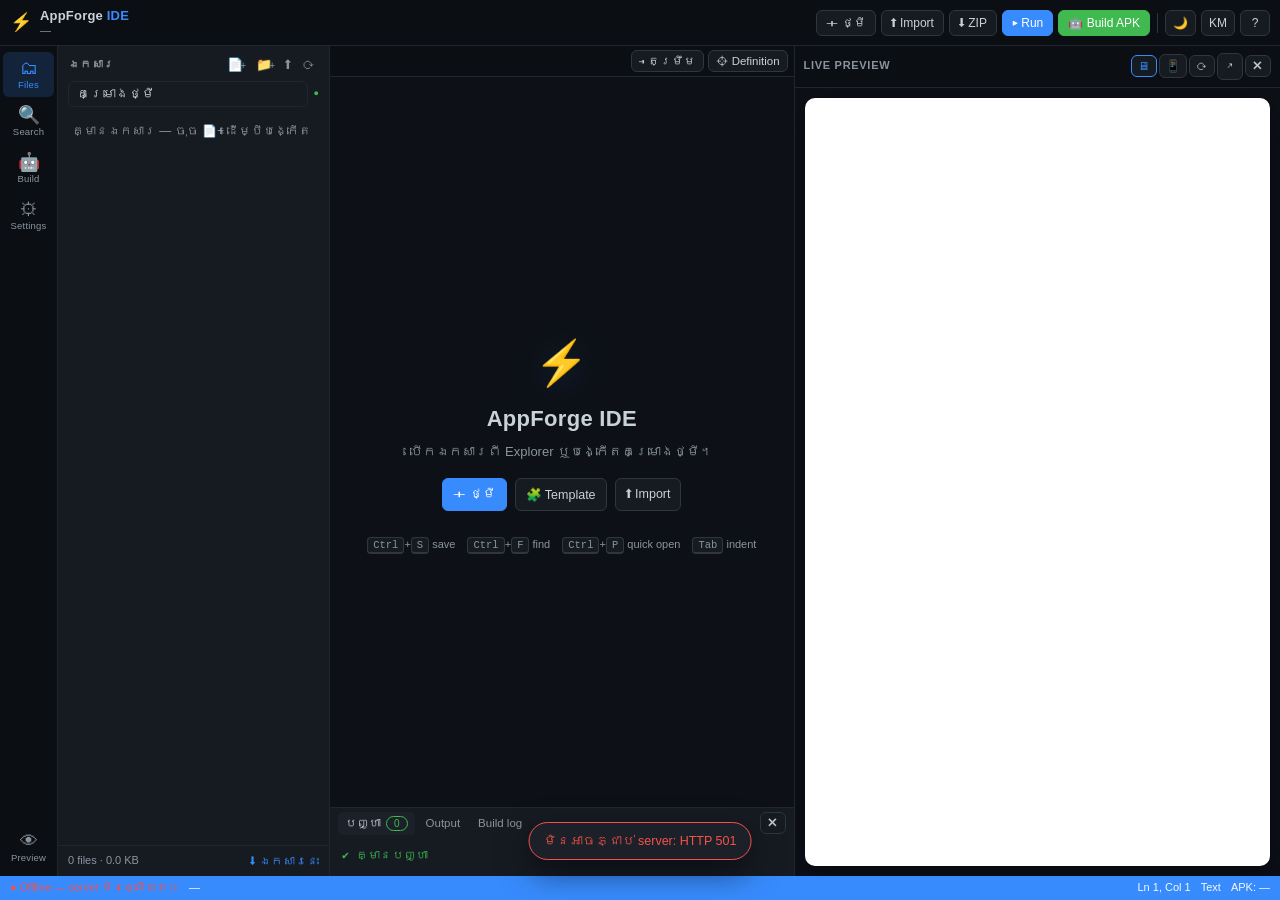
==== app-forge/public/ide/index.html @ 11d4a029 "Edit 20+ languages and add signed release / AAB build targets The editor only knew a handful of lang" ====
<!DOCTYPE html>
<html lang="km" data-theme="dark">
<head>
<meta charset="utf-8" />
<meta name="viewport" content="width=device-width, initial-scale=1, viewport-fit=cover" />
<title>AppForge IDE — Android App Studio</title>
<meta name="description" content="IDE ក្នុង browser សម្រាប់សរសេរ HTML/CSS/JS/Java/Kotlin, មើលជាមុន និង build APK ពិតតាម GitHub Actions" />
<meta name="theme-color" content="#0D1117" />
<link rel="stylesheet" href="./ide.css" />
</head>
<body>

<div class="app" id="app">

  <!-- ─────────────────────────── title bar ─────────────────────────── -->
  <header class="titlebar">
    <div class="brand">
      <span class="logo">⚡</span>
      <div class="brand-text">
        <b>AppForge <span class="ide-tag">IDE</span></b>
        <small id="projLabel">—</small>
      </div>
    </div>

    <div class="tb-actions">
      <button id="btnNew" class="tb" data-i18n="newProject">＋ ថ្មី</button>
      <button id="btnImport" class="tb" data-i18n="import">⬆ Import</button>
      <button id="btnExport" class="tb" data-i18n="export">⬇ ZIP</button>
      <button id="btnRun" class="tb primary" data-i18n="run">▶ Run</button>
      <button id="btnBuild" class="tb accent" data-i18n="buildApk">🤖 Build APK</button>
      <span class="tb-sep"></span>
      <button id="btnTheme" class="tb icon" title="Theme" aria-label="Theme">🌙</button>
      <button id="btnLang" class="tb icon" title="Language" aria-label="Language">KM</button>
      <button id="btnHelp" class="tb icon" title="Help" aria-label="Help">?</button>
    </div>
  </header>

  <div class="body">

    <!-- ───────────────────────── activity bar ──────────────────────── -->
    <nav class="activity" aria-label="Panels">
      <button class="act on" data-panel="explorer" title="Explorer"><span class="ai">🗂</span><span class="al">Files</span></button>
      <button class="act" data-panel="search" title="Search"><span class="ai">🔍</span><span class="al">Search</span></button>
      <button class="act" data-panel="build" title="Build"><span class="ai">🤖</span><span class="al">Build</span></button>
      <button class="act" data-panel="settings" title="Settings"><span class="ai">⚙</span><span class="al">Settings</span></button>
      <div class="act-spacer"></div>
      <button class="act" id="btnPreviewToggle" title="Preview"><span class="ai">👁</span><span class="al">Preview</span></button>
    </nav>

    <!-- ──────────────────────────── sidebar ────────────────────────── -->
    <aside class="sidebar" id="sidebar">

      <section class="panel on" id="panel-explorer">
        <div class="panel-head">
          <b data-i18n="explorer">Explorer</b>
          <div class="ph-icons">
            <button id="btnNewFile" title="New file">📄<span class="plus">+</span></button>
            <button id="btnNewFolder" title="New folder">📁<span class="plus">+</span></button>
            <button id="btnUpload" title="Upload files">⬆</button>
            <button id="btnRefresh" title="Refresh">⟳</button>
          </div>
        </div>
        <div class="project-chip">
          <input id="projName" class="proj-name" value="គម្រោងថ្មី" maxlength="60" aria-label="Project name" />
          <span class="dot" id="saveDot" title="Saved">●</span>
        </div>
        <div class="tree" id="tree" role="tree" aria-label="Project files"></div>
        <div class="side-foot">
          <span id="fileStats">0 files</span>
          <button id="btnDownloadFile" class="link" data-i18n="downloadFile">⬇ ឯកសារនេះ</button>
        </div>
      </section>

      <section class="panel" id="panel-search">
        <div class="panel-head"><b data-i18n="search">Search</b></div>
        <div class="pad">
          <input id="searchInput" class="inp" placeholder="រកក្នុងគម្រោង…" />
          <div class="row2">
            <input id="searchReplace" class="inp" placeholder="ជំនួសដោយ…" />
            <button id="btnReplaceAll" class="btn sm" data-i18n="replaceAll">ជំនួសទាំងអស់</button>
          </div>
          <p class="hint" id="searchHint">វាយពាក្យ ដើម្បីរកគ្រប់ឯកសារ</p>
          <div id="searchResults" class="results"></div>
        </div>
      </section>

      <section class="panel" id="panel-build">
        <div class="panel-head"><b data-i18n="buildTitle">Build APK</b><span class="pill" id="tokenPill">—</span></div>
        <div class="pad build-form">
          <label class="lbl" data-i18n="appName">ឈ្មោះ App</label>
          <input id="bName" class="inp" maxlength="40" placeholder="ហាងខ្ញុំ" />

          <label class="lbl">Package name</label>
          <input id="bPkg" class="inp" placeholder="com.example.myapp" />

          <div class="row2">
            <div>
              <label class="lbl" data-i18n="versionName">Version</label>
              <input id="bVersion" class="inp" value="1.0" maxlength="20" />
            </div>
            <div>
              <label class="lbl" data-i18n="versionCode">Build</label>
              <input id="bCode" class="inp" type="number" min="1" value="1" />
            </div>
          </div>

          <label class="lbl" data-i18n="buildTarget">ប្រភេទ build</label>
          <select id="bTarget" class="inp">
            <option value="debug">Debug APK — ដំឡើងបាន</option>
            <option value="release">Release APK — ចុះហត្ថលេខា</option>
            <option value="aab">Release AAB — សម្រាប់ Play Store</option>
          </select>

          <label class="lbl" data-i18n="mode">របៀបដំណើរការ</label>
          <select id="bMode" class="inp">
            <option value="offline" data-i18n="offline">Offline — ឯកសារក្នុង App</option>
            <option value="online" data-i18n="online">Online — បើក URL</option>
          </select>
          <input id="bUrl" class="inp" placeholder="https://example.com" hidden />

          <label class="lbl" data-i18n="orientation">ទិសអេក្រង់</label>
          <select id="bOrientation" class="inp">
            <option value="unspecified" data-i18n="autoRotate">ស្វ័យប្រវត្តិ</option>
            <option value="portrait" data-i18n="portrait">ឈរ (Portrait)</option>
            <option value="landscape" data-i18n="landscape">ដេក (Landscape)</option>
          </select>

          <label class="lbl" data-i18n="permissions">Permissions</label>
          <div class="perms" id="perms">
            <label><input type="checkbox" value="INTERNET" checked /> Internet</label>
            <label><input type="checkbox" value="CAMERA" /> Camera</label>
            <label><input type="checkbox" value="RECORD_AUDIO" /> Microphone</label>
            <label><input type="checkbox" value="ACCESS_FINE_LOCATION" /> Location</label>
            <label><input type="checkbox" value="POST_NOTIFICATIONS" /> Notifications</label>
            <label><input type="checkbox" value="VIBRATE" checked /> Vibrate</label>
            <label><input type="checkbox" value="READ_MEDIA_IMAGES" /> Photos</label>
            <label><input type="checkbox" value="WRITE_EXTERNAL_STORAGE" /> Storage</label>
          </div>

          <label class="lbl" data-i18n="appIcon">App Icon (PNG)</label>
          <div class="icon-row">
            <img id="iconPreview" class="icon-prev" alt="icon" hidden />
            <input id="iconInput" type="file" accept="image/png,image/jpeg,image/webp" />
            <button id="iconClear" class="link" data-i18n="clearIcon">យកចេញ</button>
          </div>

          <div class="build-actions">
            <button id="btnStartBuild" class="btn primary block" data-i18n="buildApk">🤖 Build APK</button>
            <button id="btnRefreshLog" class="btn block" data-i18n="viewLog">📜 មើល Log</button>
            <a id="apkLink" class="btn success block" hidden download>⬇ ទាញយក APK</a>
            <a id="aabLink" class="btn success block" hidden download>⬇ ទាញយក AAB</a>
            <a id="keystoreLink" class="btn block" hidden download>🔑 ទាញយក Keystore</a>
            <a id="repoLink" class="link" target="_blank" rel="noopener" hidden>បើក repo នៅ GitHub ↗</a>
          </div>
          <p class="build-state" id="buildState" data-i18n="buildIdle">មិនទាន់ build</p>
          <div class="build-bar" id="buildBar" hidden><i id="buildBarFill"></i></div>
          <div class="history">
            <div class="history-head"><b data-i18n="history">ប្រវត្តិ build</b><button id="btnClearHistory" class="link">សម្អាត</button></div>
            <ul id="buildHistory"></ul>
          </div>

          <div class="cleanup">
            <button id="btnCleanup" class="btn block" data-i18n="cleanupRepos">🗑 លុប repo សាកល្បង</button>
            <div id="cleanupBox" hidden>
              <input id="adminKey" class="inp" type="password" autocomplete="new-password"
                     placeholder="ADMIN_KEY (server)" />
              <button id="btnListRepos" class="btn block" data-i18n="listRepos">🔄 រាយ repo សាកល្បង</button>
              <ul id="cleanupList" class="cleanup-list"></ul>
              <button id="btnDeleteRepos" class="btn danger block" data-i18n="deleteSelected" hidden>🗑 លុបដែលជ្រើស</button>
              <p class="hint" data-i18n="cleanupHint"></p>
            </div>
          </div>
        </div>
      </section>

      <section class="panel" id="panel-settings">
        <div class="panel-head"><b data-i18n="settings">Settings</b></div>
        <div class="pad">
          <label class="lbl" data-i18n="theme">ពណ៌ផ្ទៃ</label>
          <select id="setTheme" class="inp">
            <option value="dark" data-i18n="dark">Dark</option>
            <option value="light" data-i18n="light">Light</option>
          </select>

          <label class="lbl" data-i18n="fontSize">ទំហំអក្សរ</label>
          <input id="setFont" class="inp" type="number" min="11" max="22" value="13" />

          <label class="lbl" data-i18n="tabSize">Tab size</label>
          <select id="setTab" class="inp">
            <option value="2">2</option><option value="4">4</option>
          </select>

          <label class="chk"><input id="setWrap" type="checkbox" /> <span data-i18n="wordWrap">បត់បន្ទាត់ (word wrap)</span></label>
          <label class="chk"><input id="setAuto" type="checkbox" checked /> <span data-i18n="autosave">រក្សាទុកស្វ័យប្រវត្តិ</span></label>
          <label class="chk"><input id="setLive" type="checkbox" checked /> <span data-i18n="liveReload">Preview ថ្មីពេល save</span></label>

          <label class="lbl" data-i18n="language">ភាសា</label>
          <select id="setLang" class="inp">
            <option value="km">ខ្មែរ</option>
            <option value="en">English</option>
          </select>

          <div class="divider"></div>
          <p class="hint" id="limitsHint">—</p>
          <button id="btnDeleteProject" class="btn danger block" data-i18n="deleteProject">🗑 លុបគម្រោងនេះ</button>
          <a class="link" href="/appforge/" data-i18n="classic">ប្រអប់បង្កើត App បែបចាស់ →</a>
          <a class="link" href="/buffy" data-i18n="chat">Buffy Chat →</a>
        </div>
      </section>

    </aside>

    <!-- ─────────────────────────── editor ─────────────────────────── -->
    <main class="main" id="main">
      <div class="tabs-row">
        <div class="tabs" id="tabs"></div>
        <div class="tab-tools">
          <button id="btnFormat" class="btn sm" title="Auto-indent / format">⇥ តម្រឹម</button>
          <button id="btnGotoDef" class="btn sm" title="Go to definition">⌖ Definition</button>
        </div>
      </div>

      <div class="editor-shell" id="editorShell">
        <div class="empty-state" id="emptyState">
          <div class="empty-logo">⚡</div>
          <h2>AppForge IDE</h2>
          <p>បើកឯកសារពី Explorer ឬបង្កើតគម្រោងថ្មី។</p>
          <div class="empty-actions">
            <button class="btn primary" id="emptyNew" data-i18n="newProject">＋ គម្រោងថ្មី</button>
            <button class="btn" id="emptyTemplate" data-i18n="templates">🧩 Template</button>
            <button class="btn" id="emptyImport" data-i18n="import">⬆ Import ZIP</button>
          </div>
          <div class="shortcuts">
            <span><kbd>Ctrl</kbd>+<kbd>S</kbd> save</span>
            <span><kbd>Ctrl</kbd>+<kbd>F</kbd> find</span>
            <span><kbd>Ctrl</kbd>+<kbd>P</kbd> quick open</span>
            <span><kbd>Tab</kbd> indent</span>
          </div>
        </div>

        <div class="editor" id="editor" hidden>
          <div class="gutter" id="gutter" aria-hidden="true"></div>
          <div class="code-wrap" id="codeWrap">
            <pre class="highlight" id="highlight" aria-hidden="true"><code id="hlCode"></code></pre>
            <textarea id="code" class="code" spellcheck="false" autocomplete="off"
              autocapitalize="off" autocorrect="off" wrap="off" aria-label="Code editor"></textarea>
          </div>
        </div>

        <div class="ac" id="acBox" hidden></div>

        <div class="findbar" id="findBar" hidden>
          <input id="findInput" class="inp" placeholder="រក…" />
          <input id="findReplace" class="inp" placeholder="ជំនួសដោយ…" />
          <button id="findPrev" class="btn sm" title="Previous">↑</button>
          <button id="findNext" class="btn sm" title="Next">↓</button>
          <button id="findReplaceOne" class="btn sm" data-i18n="replace">ជំនួស</button>
          <button id="findReplaceAll" class="btn sm" data-i18n="replaceAll">ទាំងអស់</button>
          <button id="findClose" class="btn sm icon" title="Close">✕</button>
        </div>

        <section class="bottom" id="bottom">
          <div class="bottom-head">
            <button class="btab on" data-b="problems"><span data-i18n="problems">បញ្ហា</span> <span class="pill" id="problemCount">0</span></button>
            <button class="btab" data-b="output"><span data-i18n="output">Output</span></button>
            <button class="btab" data-b="buildlog"><span data-i18n="buildLog">Build log</span></button>
            <button id="bottomClose" class="btn sm icon" title="Hide">✕</button>
          </div>
          <pre class="out on" id="problems"></pre>
          <pre class="out" id="output"></pre>
          <pre class="out" id="buildlog"></pre>
        </section>
      </div>
    </main>

    <!-- ─────────────────────────── preview ─────────────────────────── -->
    <section class="preview" id="previewPane">
      <div class="preview-head">
        <b data-i18n="preview">Live Preview</b>
        <div class="pv-actions">
          <button id="pvDesktop" class="btn sm icon on" title="Desktop">🖥</button>
          <button id="pvMobile" class="btn sm icon" title="Mobile">📱</button>
          <button id="pvReload" class="btn sm icon" title="Reload">⟳</button>
          <a id="pvOpen" class="btn sm icon" title="Open in tab" target="_blank" rel="noopener">↗</a>
          <button id="pvHide" class="btn sm icon" title="Close">✕</button>
        </div>
      </div>
      <div class="frame-wrap" id="frameWrap">
        <iframe id="preview" title="Live preview" sandbox="allow-scripts allow-forms allow-modals allow-popups allow-downloads"></iframe>
      </div>
    </section>

  </div>

  <!-- ─────────────────────────── status bar ─────────────────────────── -->
  <footer class="status">
    <span class="st-item" id="stStatus">● Ready</span>
    <span class="st-item st-path" id="stPath">—</span>
    <span class="st-right">
      <span class="st-item" id="stPos">Ln 1, Col 1</span>
      <span class="st-item" id="stLang">Text</span>
      <span class="st-item" id="stBuild">APK: —</span>
    </span>
  </footer>
</div>

<!-- modal -->
<div class="modal" id="modal" hidden>
  <div class="modal-card">
    <h3 id="modalTitle">—</h3>
    <p class="hint" id="modalHint"></p>
    <input id="modalInput" class="inp" />
    <select id="modalSelect" class="inp" hidden></select>
    <div class="modal-actions">
      <button id="modalCancel" class="btn" data-i18n="cancel">បោះបង់</button>
      <button id="modalOk" class="btn primary" data-i18n="ok">យល់ព្រម</button>
    </div>
  </div>
</div>

<input type="file" id="fileInput" multiple hidden />
<input type="file" id="zipInput" accept=".zip,application/zip" hidden />
<div class="toast" id="toast" hidden></div>

<script src="../gen.js"></script>
<script src="./editor.js"></script>
<script src="./ide.js"></script>
</body>
</html>
---- app-forge/public/ide/ide.css ----
/* AppForge IDE — VS Code–inspired workspace.
   Dark is the default; [data-theme="light"] swaps the palette. */

:root {
  --bg: #0D1117;
  --bg-2: #0B0F14;
  --sidebar: #161B22;
  --panel: #161B22;
  --panel-2: #1C2129;
  --editor: #0D1117;
  --border: #21262D;
  --border-2: #30363D;
  --text: #C9D1D9;
  --text-dim: #8B949E;
  --accent: #388BFD;
  --accent-soft: rgba(56, 139, 253, .16);
  --success: #3FB950;
  --error: #F85149;
  --warn: #D29922;
  --tok-key: #FF7B72;
  --tok-str: #A5D6FF;
  --tok-num: #79C0FF;
  --tok-com: #6E7681;
  --tok-tag: #7EE787;
  --tok-attr: #79C0FF;
  --tok-fn: #D2A8FF;
  --tok-var: #FFA657;
  --shadow: 0 12px 32px rgba(1, 4, 9, .55);
  --radius: 8px;
  --mono: ui-monospace, SFMono-Regular, "SF Mono", Menlo, Consolas, "Liberation Mono", monospace;
  --ui: -apple-system, BlinkMacSystemFont, "Segoe UI", Roboto, "Noto Sans Khmer", sans-serif;
}

[data-theme="light"] {
  --bg: #FFFFFF;
  --bg-2: #F6F8FA;
  --sidebar: #F3F5F8;
  --panel: #F3F5F8;
  --panel-2: #E9EDF2;
  --editor: #FFFFFF;
  --border: #D8DEE4;
  --border-2: #C6CDD6;
  --text: #1F2328;
  --text-dim: #59636E;
  --accent: #0969DA;
  --accent-soft: rgba(9, 105, 218, .12);
  --success: #1A7F37;
  --error: #CF222E;
  --warn: #9A6700;
  --tok-key: #CF222E;
  --tok-str: #0A3069;
  --tok-num: #0550AE;
  --tok-com: #6E7781;
  --tok-tag: #116329;
  --tok-attr: #0550AE;
  --tok-fn: #8250DF;
  --tok-var: #953800;
  --shadow: 0 12px 32px rgba(31, 35, 40, .18);
}

* { box-sizing: border-box; }
[hidden] { display: none !important; }
html, body { height: 100%; margin: 0; }
body {
  background: var(--bg);
  color: var(--text);
  font: 14px/1.45 var(--ui);
  -webkit-text-size-adjust: 100%;
  overscroll-behavior: none;
}
body, .app { overflow: hidden; }
button, input, select, textarea { font-family: inherit; color: inherit; }
a { color: var(--accent); text-decoration: none; }
a:hover { text-decoration: underline; }
::-webkit-scrollbar { width: 10px; height: 10px; }
::-webkit-scrollbar-thumb { background: var(--border-2); border-radius: 8px; border: 2px solid transparent; background-clip: content-box; }
::-webkit-scrollbar-track { background: transparent; }

/* ───────────────────────────── shell ───────────────────────────── */
.app { display: flex; flex-direction: column; height: 100vh; height: 100dvh; }

.titlebar {
  flex: 0 0 auto; display: flex; align-items: center; gap: 10px;
  padding: 6px 10px; background: var(--bg-2);
  border-bottom: 1px solid var(--border); min-height: 46px;
}
.brand { display: flex; align-items: center; gap: 8px; min-width: 0; }
.logo { font-size: 18px; }
.brand-text { display: flex; flex-direction: column; line-height: 1.15; min-width: 0; }
.brand-text b { font-size: 13px; letter-spacing: .2px; white-space: nowrap; }
.brand-text small { font-size: 11px; color: var(--text-dim); max-width: 190px; overflow: hidden; text-overflow: ellipsis; white-space: nowrap; }
.ide-tag { color: var(--accent); font-weight: 700; }

.tb-actions { margin-left: auto; display: flex; align-items: center; gap: 5px; flex-wrap: wrap; justify-content: flex-end; }
.tb {
  background: var(--panel); border: 1px solid var(--border-2); color: var(--text);
  border-radius: 6px; padding: 5px 9px; font-size: 12px; cursor: pointer;
  white-space: nowrap; transition: background .12s, border-color .12s;
}
.tb:hover { background: var(--panel-2); border-color: var(--accent); }
.tb.primary { background: var(--accent); border-color: var(--accent); color: #fff; }
.tb.accent { background: var(--success); border-color: var(--success); color: #fff; }
.tb.icon { padding: 5px 7px; min-width: 30px; }
.tb-sep { width: 1px; height: 20px; background: var(--border-2); margin: 0 2px; }

.body { flex: 1 1 auto; display: flex; min-height: 0; }

/* ────────────────────────── activity bar ──────────────────────── */
.activity {
  flex: 0 0 58px; background: var(--bg-2); border-right: 1px solid var(--border);
  display: flex; flex-direction: column; align-items: stretch; gap: 2px; padding: 6px 3px;
}
.act {
  background: none; border: 0; color: var(--text-dim); cursor: pointer;
  display: flex; flex-direction: column; align-items: center; gap: 2px;
  padding: 7px 2px; border-radius: 6px; font-size: 10px;
}
.act .ai { font-size: 18px; line-height: 1; }
.act .al { font-size: 9.5px; letter-spacing: .2px; }
.act:hover { color: var(--text); background: var(--panel); }
.act.on { color: var(--accent); background: var(--accent-soft); }
.act-spacer { flex: 1; }

/* ───────────────────────────── sidebar ────────────────────────── */
.sidebar {
  flex: 0 0 272px; background: var(--sidebar); border-right: 1px solid var(--border);
  display: flex; flex-direction: column; min-height: 0; overflow: hidden;
}
.panel { display: none; flex-direction: column; min-height: 0; flex: 1; }
.panel.on { display: flex; }
.panel-head {
  flex: 0 0 auto; display: flex; align-items: center; justify-content: space-between;
  gap: 6px; padding: 9px 10px 7px; font-size: 11px; text-transform: uppercase;
  letter-spacing: .8px; color: var(--text-dim);
}
.panel-head b { font-weight: 600; }
.ph-icons { display: flex; gap: 2px; }
.ph-icons button {
  background: none; border: 0; color: var(--text-dim); cursor: pointer;
  font-size: 13px; padding: 2px 4px; border-radius: 4px; position: relative;
}
.ph-icons button:hover { color: var(--text); background: var(--panel-2); }
.ph-icons .plus { font-size: 10px; margin-left: -3px; }
.pad { padding: 0 10px 12px; overflow: auto; }
.pill {
  background: var(--panel-2); border: 1px solid var(--border-2); border-radius: 20px;
  font-size: 10px; padding: 1px 7px; color: var(--text-dim); font-variant-numeric: tabular-nums;
}
.pill.ok { color: var(--success); border-color: var(--success); }
.pill.bad { color: var(--error); border-color: var(--error); }

.project-chip { display: flex; align-items: center; gap: 6px; padding: 0 10px 6px; }
.proj-name {
  flex: 1; background: var(--panel); border: 1px solid var(--border); border-radius: 6px;
  padding: 5px 8px; font-size: 12.5px; min-width: 0;
}
.proj-name:focus { outline: none; border-color: var(--accent); }
.dot { font-size: 9px; color: var(--success); }
.dot.dirty { color: var(--warn); }

.tree { flex: 1; overflow: auto; padding: 0 6px 8px; font-size: 12.5px; }
.tree-row {
  display: flex; align-items: center; gap: 5px; padding: 3px 6px; border-radius: 5px;
  cursor: pointer; white-space: nowrap; user-select: none;
}
.tree-row:hover { background: var(--panel-2); }
.tree-row.on { background: var(--accent-soft); color: var(--accent); }
.tree-row .tw { width: 10px; color: var(--text-dim); font-size: 9px; flex: 0 0 10px; }
.tree-row .ic { font-size: 12px; flex: 0 0 auto; }
.tree-row .nm { overflow: hidden; text-overflow: ellipsis; }
.tree-row .more {
  margin-left: auto; opacity: 0; border: 0; background: none; color: var(--text-dim);
  cursor: pointer; font-size: 13px; padding: 0 2px;
}
.tree-row:hover .more, .tree-row.on .more { opacity: 1; }
.tree-empty { color: var(--text-dim); font-size: 12px; padding: 10px 8px; }

.side-foot {
  flex: 0 0 auto; display: flex; align-items: center; justify-content: space-between;
  gap: 6px; padding: 7px 10px; border-top: 1px solid var(--border);
  font-size: 11px; color: var(--text-dim);
}
.link { background: none; border: 0; color: var(--accent); cursor: pointer; font-size: 11.5px; padding: 0; }
.link:hover { text-decoration: underline; }

/* forms */
.lbl { display: block; font-size: 11px; color: var(--text-dim); margin: 10px 0 4px; letter-spacing: .2px; }
.inp {
  width: 100%; background: var(--panel); border: 1px solid var(--border-2); border-radius: 6px;
  padding: 7px 8px; font-size: 12.5px; color: var(--text);
}
.inp:focus { outline: none; border-color: var(--accent); box-shadow: 0 0 0 2px var(--accent-soft); }
select.inp { appearance: none; background-image: linear-gradient(45deg, transparent 50%, var(--text-dim) 50%), linear-gradient(135deg, var(--text-dim) 50%, transparent 50%); background-position: calc(100% - 14px) 13px, calc(100% - 9px) 13px; background-size: 5px 5px; background-repeat: no-repeat; }
.row2 { display: grid; grid-template-columns: 1fr 1fr; gap: 6px; }
.row2 .btn { align-self: end; }
.chk { display: flex; align-items: center; gap: 7px; font-size: 12.5px; margin: 7px 0; cursor: pointer; }
.chk input { accent-color: var(--accent); }
.hint { font-size: 11.5px; color: var(--text-dim); line-height: 1.5; margin: 8px 0; }
.btn {
  background: var(--panel); border: 1px solid var(--border-2); color: var(--text);
  border-radius: 6px; padding: 8px 10px; font-size: 12.5px; cursor: pointer; text-align: center;
}
.btn:hover { border-color: var(--accent); }
.btn.primary { background: var(--accent); border-color: var(--accent); color: #fff; }
.btn.success { background: var(--success); border-color: var(--success); color: #fff; }
.btn.danger { background: transparent; border-color: var(--error); color: var(--error); }
.btn.sm { padding: 4px 7px; font-size: 11.5px; }
.btn.block { display: block; width: 100%; margin-top: 6px; }
.btn.icon { padding: 4px 6px; min-width: 26px; }
.btn[disabled] { opacity: .5; cursor: not-allowed; }
.divider { height: 1px; background: var(--border); margin: 12px 0; }
.results { margin-top: 6px; font-size: 12px; }
.result-row { padding: 4px 6px; border-radius: 5px; cursor: pointer; }
.result-row:hover { background: var(--panel-2); }
.result-row b { color: var(--accent); font-weight: 600; }
.result-snip { color: var(--text-dim); font-family: var(--mono); font-size: 11px; display: block; overflow: hidden; text-overflow: ellipsis; white-space: nowrap; }

/* build panel */
.build-form .perms { display: grid; grid-template-columns: 1fr 1fr; gap: 2px 6px; font-size: 11.5px; }
.build-form .perms label { display: flex; align-items: center; gap: 5px; padding: 2px 0; cursor: pointer; }
.build-form .perms input { accent-color: var(--accent); }
.icon-row { display: flex; align-items: center; gap: 8px; flex-wrap: wrap; }
.icon-prev { width: 38px; height: 38px; border-radius: 8px; object-fit: cover; border: 1px solid var(--border-2); }
.icon-row input[type="file"] { font-size: 11px; max-width: 140px; color: var(--text-dim); }
.build-actions { margin-top: 12px; display: flex; flex-direction: column; }
.build-state { font-size: 11.5px; color: var(--text-dim); margin: 8px 0 0; line-height: 1.5; }
.build-state.ok { color: var(--success); }
.build-state.err { color: var(--error); }
/* Real progress: the width only moves when GitHub reports a finished job step. */
.build-bar { height: 5px; margin-top: 6px; border-radius: 3px; background: var(--panel-2); overflow: hidden; }
.build-bar > i { display: block; height: 100%; width: 0; background: var(--accent); transition: width .35s ease; }
.build-bar.ok > i { background: var(--success); }
.build-bar.err > i { background: var(--error); }
.history { margin-top: 14px; border-top: 1px solid var(--border); padding-top: 8px; }
.history-head { display: flex; justify-content: space-between; align-items: center; font-size: 11px; color: var(--text-dim); }
.history ul { list-style: none; margin: 6px 0 0; padding: 0; font-size: 11.5px; }
.history li { padding: 5px 6px; border-radius: 5px; background: var(--panel); margin-bottom: 4px; }
.history li b { display: block; font-weight: 600; color: var(--text); word-break: break-all; }
.history li span { color: var(--text-dim); }

.cleanup { margin-top: 12px; border-top: 1px solid var(--border); padding-top: 8px; }
.cleanup-box { margin-top: 6px; }
.cleanup .inp { margin-top: 6px; }
.cleanup-list { list-style: none; margin: 6px 0 0; padding: 0; font-size: 11.5px; max-height: 170px; overflow: auto; }
.cleanup-list li { display: flex; gap: 6px; align-items: center; padding: 5px 6px; border-radius: 5px; background: var(--panel); margin-bottom: 4px; }
.cleanup-list li a { flex: 1; color: var(--text); text-decoration: none; word-break: break-all; }
.cleanup-list li a:hover { text-decoration: underline; }
.cleanup-list li span { color: var(--text-dim); font-size: 10.5px; white-space: nowrap; }
.cleanup-list li.hint { display: block; background: none; }

/* ───────────────────────────── editor ─────────────────────────── */
.main { flex: 1 1 auto; display: flex; flex-direction: column; min-width: 0; background: var(--editor); }
.tabs { flex: 0 0 auto; display: flex; gap: 1px; overflow-x: auto; background: var(--bg-2); border-bottom: 1px solid var(--border); scrollbar-width: none; }
.tabs::-webkit-scrollbar { display: none; }
.tab-item {
  display: flex; align-items: center; gap: 6px; padding: 7px 9px; font-size: 12px;
  background: var(--panel); border-right: 1px solid var(--border); cursor: pointer;
  white-space: nowrap; color: var(--text-dim); max-width: 210px;
}
.tab-item.on { background: var(--editor); color: var(--text); box-shadow: inset 0 2px 0 var(--accent); }
.tab-item .tn { overflow: hidden; text-overflow: ellipsis; }
.tab-item .tx { border: 0; background: none; color: var(--text-dim); cursor: pointer; font-size: 13px; padding: 0 1px; }
.tab-item .tx:hover { color: var(--error); }
.tab-item.dirty .tn::after { content: " ●"; color: var(--warn); font-size: 9px; }

.editor-shell { flex: 1 1 auto; display: flex; flex-direction: column; min-height: 0; position: relative; }
.empty-state {
  flex: 1; display: flex; flex-direction: column; align-items: center; justify-content: center;
  gap: 8px; padding: 24px; text-align: center; color: var(--text-dim);
}
.empty-state h2 { margin: 0; color: var(--text); font-size: 22px; letter-spacing: .3px; }
.empty-state p { margin: 0; font-size: 13px; }
.empty-logo { font-size: 44px; filter: drop-shadow(0 4px 16px var(--accent-soft)); }
.empty-actions { display: flex; gap: 8px; flex-wrap: wrap; justify-content: center; margin-top: 8px; }
.shortcuts { display: flex; gap: 12px; flex-wrap: wrap; justify-content: center; margin-top: 18px; font-size: 11px; color: var(--text-dim); }
kbd { background: var(--panel); border: 1px solid var(--border-2); border-bottom-width: 2px; border-radius: 4px; padding: 1px 5px; font-family: var(--mono); font-size: 10.5px; }

.editor { flex: 1 1 auto; display: flex; min-height: 0; overflow: hidden; position: relative; }
.gutter {
  flex: 0 0 auto; min-width: 46px; padding: 10px 8px 10px 10px; text-align: right;
  font-family: var(--mono); font-size: 12px; line-height: 1.55; color: var(--text-dim);
  background: var(--editor); border-right: 1px solid var(--border); overflow: hidden;
  user-select: none; white-space: pre;
}
.code-wrap { position: relative; flex: 1 1 auto; min-width: 0; overflow: auto; }
.highlight, .code {
  margin: 0; border: 0; padding: 10px 14px 60px 4px; font-family: var(--mono);
  font-size: 13px; line-height: 1.55; tab-size: 2; white-space: pre; overflow-wrap: normal;
}
.highlight { position: absolute; inset: 0; pointer-events: none; color: var(--text); }
.highlight code { font: inherit; }
.code {
  position: relative; display: block; width: 100%; min-height: 100%;
  background: transparent; color: transparent; caret-color: var(--accent);
  resize: none; outline: none; overflow: hidden;
}
.code::selection { background: rgba(56, 139, 253, .30); color: transparent; }
.code.wrap { white-space: pre-wrap; overflow-wrap: anywhere; }
.highlight.wrap { white-space: pre-wrap; overflow-wrap: anywhere; }

.tok-key { color: var(--tok-key); }
.tok-str { color: var(--tok-str); }
.tok-num { color: var(--tok-num); }
.tok-com { color: var(--tok-com); font-style: italic; }
.tok-tag { color: var(--tok-tag); }
.tok-attr { color: var(--tok-attr); }
.tok-fn { color: var(--tok-fn); }
.tok-var { color: var(--tok-var); }
.tok-op { color: var(--text-dim); }

.findbar {
  position: absolute; top: 6px; right: 12px; z-index: 20; display: flex; align-items: center;
  gap: 4px; background: var(--panel); border: 1px solid var(--border-2);
  border-radius: 8px; padding: 5px; box-shadow: var(--shadow); max-width: calc(100% - 24px);
}
.findbar .inp { width: 130px; padding: 5px 7px; font-size: 12px; }

.bottom { flex: 0 0 auto; border-top: 1px solid var(--border); background: var(--panel); max-height: 34%; display: flex; flex-direction: column; }
.bottom.collapsed .out { display: none !important; }
.bottom-head { display: flex; align-items: center; gap: 4px; padding: 4px 8px; }
.btab { background: none; border: 0; color: var(--text-dim); font-size: 11.5px; padding: 4px 7px; border-radius: 5px; cursor: pointer; display: flex; align-items: center; gap: 5px; }
.btab.on { color: var(--text); background: var(--panel-2); }
.bottom-head #bottomClose { margin-left: auto; }
.out {
  display: none; margin: 0; padding: 8px 12px 12px; overflow: auto; font-family: var(--mono);
  font-size: 11.5px; line-height: 1.5; color: var(--text); white-space: pre-wrap; word-break: break-word;
}
.out.on { display: block; }
.out .err { color: var(--error); }
.out .ok { color: var(--success); }
.out .dim { color: var(--text-dim); }

/* ───────────────────────────── preview ────────────────────────── */
.preview {
  flex: 0 0 38%; min-width: 260px; max-width: 640px; border-left: 1px solid var(--border);
  background: var(--bg-2); display: flex; flex-direction: column; min-height: 0;
}
.preview-head {
  display: flex; align-items: center; justify-content: space-between; gap: 6px;
  padding: 7px 9px; border-bottom: 1px solid var(--border); font-size: 11px;
  text-transform: uppercase; letter-spacing: .7px; color: var(--text-dim);
}
.pv-actions { display: flex; gap: 2px; align-items: center; }
.pv-actions .btn.on { border-color: var(--accent); color: var(--accent); }
.frame-wrap { flex: 1; padding: 10px; overflow: auto; display: flex; justify-content: center; align-items: flex-start; background: var(--bg); }
#preview { width: 100%; height: 100%; border: 0; border-radius: 10px; background: #fff; box-shadow: var(--shadow); }
.frame-wrap.mobile #preview { width: 390px; height: 844px; max-width: 100%; max-height: 100%; flex: 0 0 auto; }

/* ─────────────────────────── status bar ───────────────────────── */
.status {
  flex: 0 0 auto; display: flex; align-items: center; gap: 10px; padding: 3px 10px;
  background: var(--accent); color: #fff; font-size: 11px; min-height: 24px;
}
[data-theme="light"] .status { background: var(--accent); }
.st-item { opacity: .95; font-variant-numeric: tabular-nums; }
.st-path { overflow: hidden; text-overflow: ellipsis; white-space: nowrap; flex: 1; }
.st-right { display: flex; gap: 10px; margin-left: auto; }

/* ───────────────────────────── modal ──────────────────────────── */
.modal { position: fixed; inset: 0; background: rgba(1, 4, 9, .62); display: flex; align-items: center; justify-content: center; z-index: 60; padding: 16px; }
.modal-card { background: var(--panel); border: 1px solid var(--border-2); border-radius: 10px; box-shadow: var(--shadow); padding: 16px; width: 100%; max-width: 380px; }
.modal-card h3 { margin: 0 0 4px; font-size: 15px; }
.modal-card .hint { margin-top: 0; }
.modal-card .inp, .modal-card select { margin-top: 6px; }
.modal-actions { display: flex; justify-content: flex-end; gap: 8px; margin-top: 14px; }
.toast {
  position: fixed; left: 50%; bottom: 40px; transform: translateX(-50%);
  background: var(--panel-2); border: 1px solid var(--border-2); color: var(--text);
  padding: 9px 14px; border-radius: 22px; font-size: 12.5px; box-shadow: var(--shadow);
  z-index: 70; max-width: 90vw; text-align: center;
}
.toast.err { border-color: var(--error); color: var(--error); }
.toast.ok { border-color: var(--success); color: var(--success); }

/* ──────────────────────────── responsive ──────────────────────── */
@media (max-width: 1100px) {
  .preview { flex-basis: 34%; }
  .brand-text small { max-width: 120px; }
}
@media (max-width: 900px) {
  .titlebar { flex-wrap: wrap; gap: 6px; padding: 6px 8px; }
  .brand { flex: 1 1 auto; }
  .tb-actions { gap: 4px; }
  .tb { padding: 5px 7px; font-size: 11px; }
  .tb-sep { display: none; }
  .body { position: relative; }
  .activity { flex-basis: 50px; }
  .sidebar {
    position: absolute; left: 50px; top: 0; bottom: 0; width: min(300px, calc(100% - 50px));
    z-index: 30; box-shadow: var(--shadow); transform: translateX(-105%);
    transition: transform .18s ease; display: flex;
  }
  .sidebar.open { transform: none; }
  .preview {
    position: absolute; inset: 0; z-index: 25; max-width: none; min-width: 0;
    flex-basis: auto; transform: translateX(100%); transition: transform .18s ease;
  }
  .preview.show { transform: none; }
  .main { width: 100%; }
  .gutter { min-width: 38px; padding-left: 6px; padding-right: 6px; font-size: 11px; }
  .highlight, .code { font-size: 12.5px; padding-right: 10px; }
  .shortcuts { display: none; }
}
@media (max-width: 560px) {
  .brand-text small { display: none; }
  .tb#btnExport { display: none; }
  .tb#btnImport { display: none; }
  .tb#btnNew { display: none; }
  .findbar { right: 6px; left: 6px; flex-wrap: wrap; }
  .findbar .inp { flex: 1 1 100px; width: auto; }
  .row2 { grid-template-columns: 1fr; }
  .build-form .perms { grid-template-columns: 1fr; }
}
@media (prefers-reduced-motion: reduce) {
  * { transition: none !important; }
}

/* ── editor toolbar, autocomplete list ─────────────────────────────────── */
.tabs-row { display: flex; align-items: stretch; background: var(--bg-2); border-bottom: 1px solid var(--border); }
.tabs-row .tabs { flex: 1 1 auto; border-bottom: 0; min-width: 0; }
.tab-tools { display: flex; align-items: center; gap: 4px; padding: 4px 6px; flex: 0 0 auto; }
.tab-tools .btn { white-space: nowrap; }
.ac {
  position: absolute; z-index: 60; min-width: 190px; max-width: 320px; max-height: 44vh;
  overflow: auto; background: var(--panel); border: 1px solid var(--border);
  border-radius: var(--radius); box-shadow: var(--shadow); padding: 4px;
}
.ac-item {
  display: flex; justify-content: space-between; gap: 10px; padding: 5px 8px;
  border-radius: 6px; font: 12px/1.4 var(--mono); color: var(--text); cursor: pointer;
}
.ac-item small { color: var(--text-dim); font-size: 10px; }
.ac-item.on, .ac-item:hover { background: var(--accent-soft); }
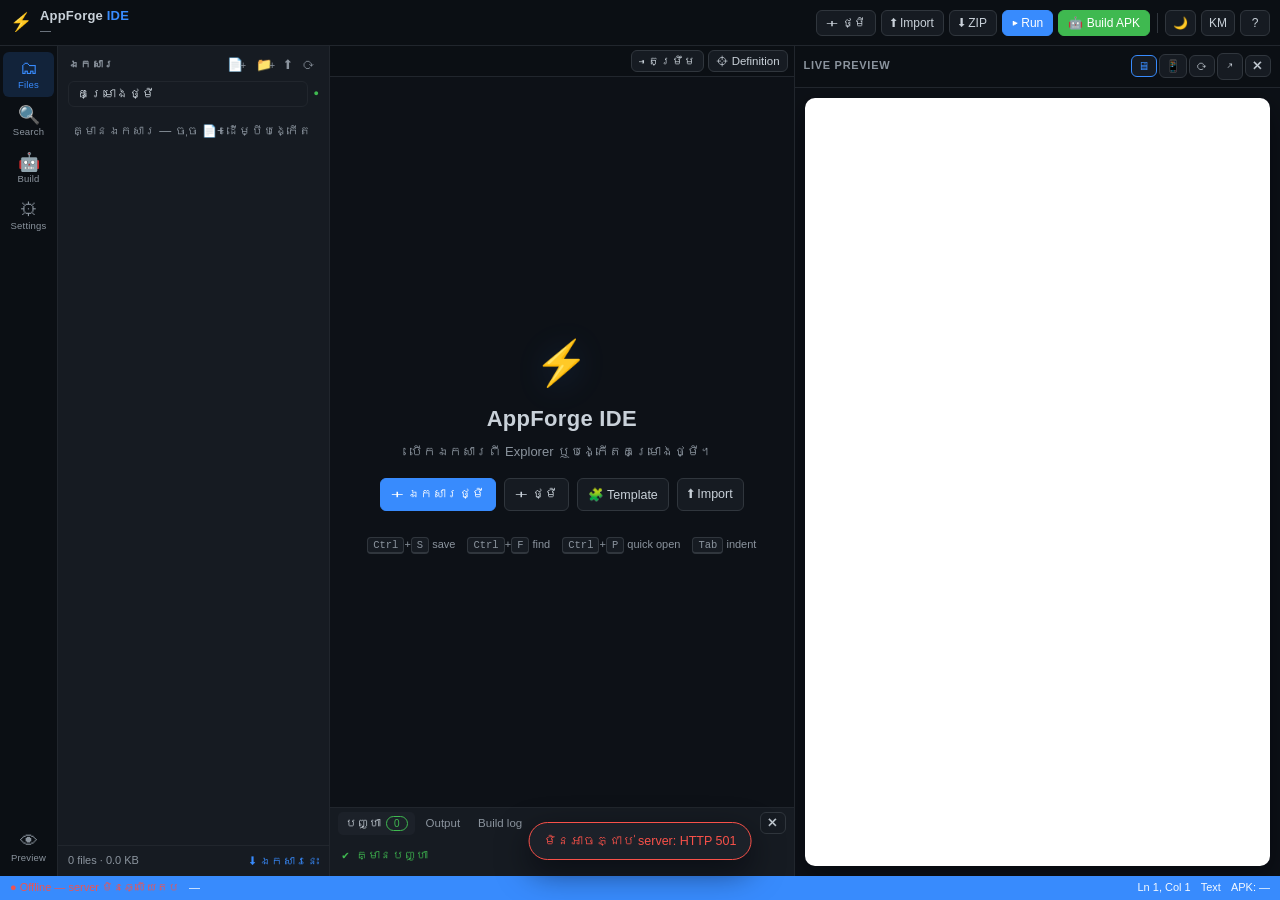
==== commit a66084e3: "Start new projects empty instead of pre-filling template files Entering the IDE wrote index.html, cs" ====
--- a/app-forge/public/ide/index.html
+++ b/app-forge/public/ide/index.html
@@ -226,7 +226,8 @@
           <h2>AppForge IDE</h2>
           <p>បើកឯកសារពី Explorer ឬបង្កើតគម្រោងថ្មី។</p>
           <div class="empty-actions">
-            <button class="btn primary" id="emptyNew" data-i18n="newProject">＋ គម្រោងថ្មី</button>
+            <button class="btn primary" id="emptyNewFile" data-i18n="newFile">＋ ឯកសារថ្មី</button>
+            <button class="btn" id="emptyNew" data-i18n="newProject">＋ គម្រោងថ្មី</button>
             <button class="btn" id="emptyTemplate" data-i18n="templates">🧩 Template</button>
             <button class="btn" id="emptyImport" data-i18n="import">⬆ Import ZIP</button>
           </div>
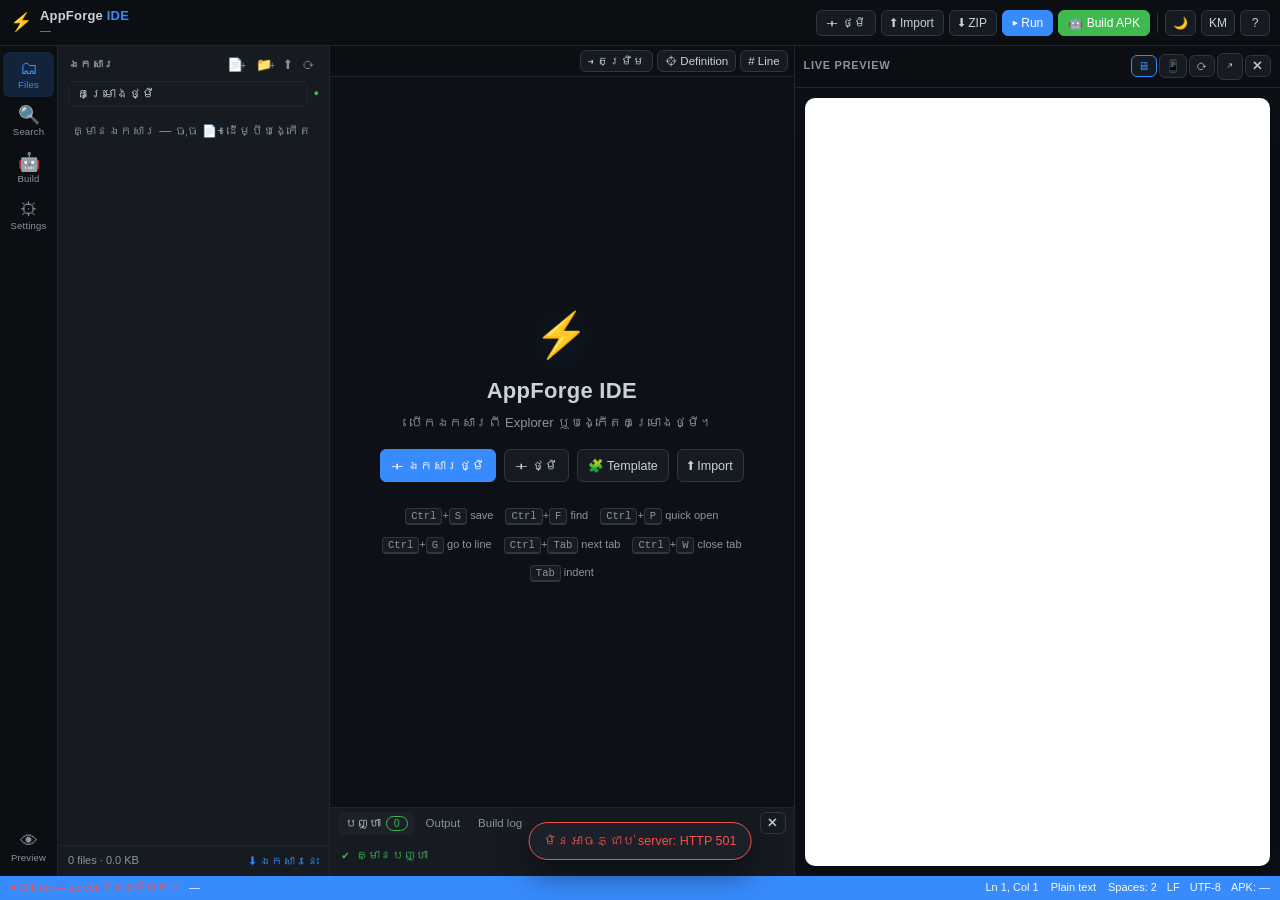
==== commit 00e2eb51: "Rebuild the editor as a lexer-driven multi-language editor Highlighting, folding, bracket matching, " ====
--- a/app-forge/public/ide/index.html
+++ b/app-forge/public/ide/index.html
@@ -217,6 +217,7 @@
         <div class="tab-tools">
           <button id="btnFormat" class="btn sm" title="Auto-indent / format">⇥ តម្រឹម</button>
           <button id="btnGotoDef" class="btn sm" title="Go to definition">⌖ Definition</button>
+          <button id="btnGotoLine" class="btn sm" title="Go to line (Ctrl+G)"># Line</button>
         </div>
       </div>
 
@@ -235,11 +236,15 @@
             <span><kbd>Ctrl</kbd>+<kbd>S</kbd> save</span>
             <span><kbd>Ctrl</kbd>+<kbd>F</kbd> find</span>
             <span><kbd>Ctrl</kbd>+<kbd>P</kbd> quick open</span>
+            <span><kbd>Ctrl</kbd>+<kbd>G</kbd> go to line</span>
+            <span><kbd>Ctrl</kbd>+<kbd>Tab</kbd> next tab</span>
+            <span><kbd>Ctrl</kbd>+<kbd>W</kbd> close tab</span>
             <span><kbd>Tab</kbd> indent</span>
           </div>
         </div>
 
         <div class="editor" id="editor" hidden>
+          <div class="foldgutter" id="foldGutter" aria-hidden="true"></div>
           <div class="gutter" id="gutter" aria-hidden="true"></div>
           <div class="code-wrap" id="codeWrap">
             <pre class="highlight" id="highlight" aria-hidden="true"><code id="hlCode"></code></pre>
@@ -252,6 +257,9 @@
 
         <div class="findbar" id="findBar" hidden>
           <input id="findInput" class="inp" placeholder="រក…" />
+          <span class="find-count" id="findCount">0/0</span>
+          <button id="findCase" class="btn sm icon" title="Case sensitive">Aa</button>
+          <button id="findRegex" class="btn sm icon" title="Regular expression">.*</button>
           <input id="findReplace" class="inp" placeholder="ជំនួសដោយ…" />
           <button id="findPrev" class="btn sm" title="Previous">↑</button>
           <button id="findNext" class="btn sm" title="Next">↓</button>
@@ -298,8 +306,12 @@
     <span class="st-item" id="stStatus">● Ready</span>
     <span class="st-item st-path" id="stPath">—</span>
     <span class="st-right">
+      <span class="st-item" id="stSel" hidden>0 sel</span>
       <span class="st-item" id="stPos">Ln 1, Col 1</span>
-      <span class="st-item" id="stLang">Text</span>
+      <button class="st-item st-lang" id="stLang" title="ភាសា — ចុចដើម្បីប្តូរ">Text</button>
+      <span class="st-item st-hide-sm" id="stIndent">Spaces: 2</span>
+      <span class="st-item st-hide-sm" id="stEol">LF</span>
+      <span class="st-item st-hide-sm" id="stEnc">UTF-8</span>
       <span class="st-item" id="stBuild">APK: —</span>
     </span>
   </footer>
--- a/app-forge/public/ide/ide.css
+++ b/app-forge/public/ide/ide.css
@@ -431,3 +431,26 @@
 }
 .ac-item small { color: var(--text-dim); font-size: 10px; }
 .ac-item.on, .ac-item:hover { background: var(--accent-soft); }
+
+/* ── fold gutter, bracket match, status items ───────────────────────────── */
+.foldgutter {
+  flex: 0 0 auto; width: 15px; background: var(--editor); overflow: hidden;
+  border-right: 1px solid var(--border); position: relative; user-select: none;
+}
+.foldgutter .fold-inner { position: relative; width: 100%; }
+.foldgutter .fold {
+  position: absolute; left: 0; width: 15px; height: 18px; padding: 0; border: 0;
+  background: none; color: var(--text-dim); font-size: 10px; line-height: 1;
+  cursor: pointer; opacity: .65;
+}
+.foldgutter .fold:hover { opacity: 1; color: var(--accent); }
+.foldgutter .fold.closed { color: var(--accent); opacity: 1; }
+.brk { background: rgba(56, 139, 253, .25); outline: 1px solid rgba(56, 139, 253, .70); border-radius: 2px; }
+.st-lang { background: none; border: 0; color: inherit; font: inherit; cursor: pointer; padding: 0 2px; border-radius: 4px; }
+.st-lang:hover { background: rgba(255, 255, 255, .18); }
+.find-count { font-size: 11px; color: var(--text-dim); min-width: 34px; text-align: center; font-variant-numeric: tabular-nums; }
+.findbar .btn.on { border-color: var(--accent); color: var(--accent); }
+@media (max-width: 760px) { .st-hide-sm { display: none; } }
+.foldgutter { display: none; }
+.editor.has-folds .foldgutter { display: block; }
+.out .engine { color: var(--text-dim); font-size: 10.5px; letter-spacing: .2px; margin-bottom: 6px; }
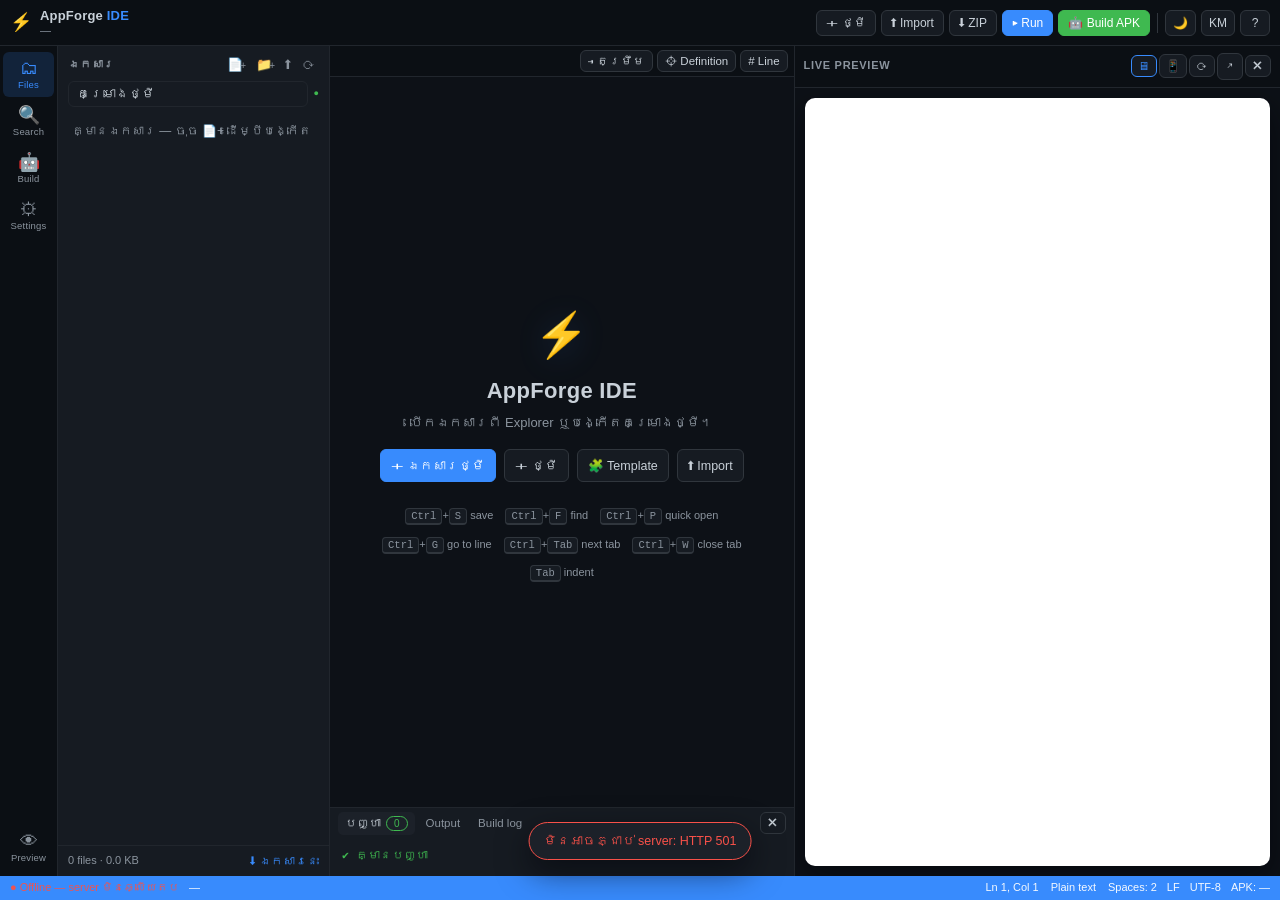
==== commit 3f197625: "Show empty folders, let a folder be selected, and add files into it Folders were invisible until the" ====
--- a/app-forge/public/ide/index.html
+++ b/app-forge/public/ide/index.html
@@ -63,6 +63,14 @@
         <div class="project-chip">
           <input id="projName" class="proj-name" value="គម្រោងថ្មី" maxlength="60" aria-label="Project name" />
           <span class="dot" id="saveDot" title="Saved">●</span>
+        </div>
+        <div class="dir-target" id="dirTarget" hidden>
+          <span class="dt-label">📁 <b id="dirTargetName">—</b></span>
+          <span class="dt-acts">
+            <button id="btnAddFileHere" class="mini" title="ឯកសារថ្មីក្នុងថតនេះ">📄+</button>
+            <button id="btnAddFolderHere" class="mini" title="ថតរងថ្មី">📁+</button>
+            <button id="dirTargetClear" class="mini" title="ឈប់ជ្រើសថត">✕</button>
+          </span>
         </div>
         <div class="tree" id="tree" role="tree" aria-label="Project files"></div>
         <div class="side-foot">
--- a/app-forge/public/ide/ide.css
+++ b/app-forge/public/ide/ide.css
@@ -173,6 +173,22 @@
   cursor: pointer; font-size: 13px; padding: 0 2px;
 }
 .tree-row:hover .more, .tree-row.on .more { opacity: 1; }
+.tree-row.sel { background: var(--accent-soft); box-shadow: inset 0 0 0 1px var(--accent); color: var(--accent); }
+.tree-row .dact { display: none; margin-left: auto; gap: 2px; align-items: center; }
+.tree-row:hover .dact, .tree-row.sel .dact { display: flex; }
+.tree-row .dact + .more { margin-left: 2px; }
+.tree-row .mini, .dir-target .mini {
+  border: 0; background: none; color: var(--text-dim); cursor: pointer;
+  font-size: 11px; padding: 0 3px; border-radius: 4px; line-height: 1.6;
+}
+.tree-row .mini:hover, .dir-target .mini:hover { background: var(--panel-2); color: var(--accent); }
+.dir-target {
+  display: flex; align-items: center; gap: 6px; margin: 0 10px 6px; padding: 4px 6px;
+  border: 1px dashed var(--accent); border-radius: 6px; font-size: 11.5px; color: var(--accent);
+}
+.dir-target[hidden] { display: none; }
+.dir-target .dt-label { flex: 1; overflow: hidden; text-overflow: ellipsis; white-space: nowrap; }
+.dir-target .dt-acts { display: flex; gap: 2px; }
 .tree-empty { color: var(--text-dim); font-size: 12px; padding: 10px 8px; }
 
 .side-foot {
@@ -287,8 +303,9 @@
   margin: 0; border: 0; padding: 10px 14px 60px 4px; font-family: var(--mono);
   font-size: 13px; line-height: 1.55; tab-size: 2; white-space: pre; overflow-wrap: normal;
 }
-.highlight { position: absolute; inset: 0; pointer-events: none; color: var(--text); }
-.highlight code { font: inherit; }
+.highlight { position: absolute; inset: 0; pointer-events: none; color: var(--text); overflow: hidden; }
+/* The textarea scrolls internally, so the highlight layer is moved with it. */
+.highlight code { font: inherit; display: block; will-change: transform; }
 .code {
   position: relative; display: block; width: 100%; min-height: 100%;
   background: transparent; color: transparent; caret-color: var(--accent);
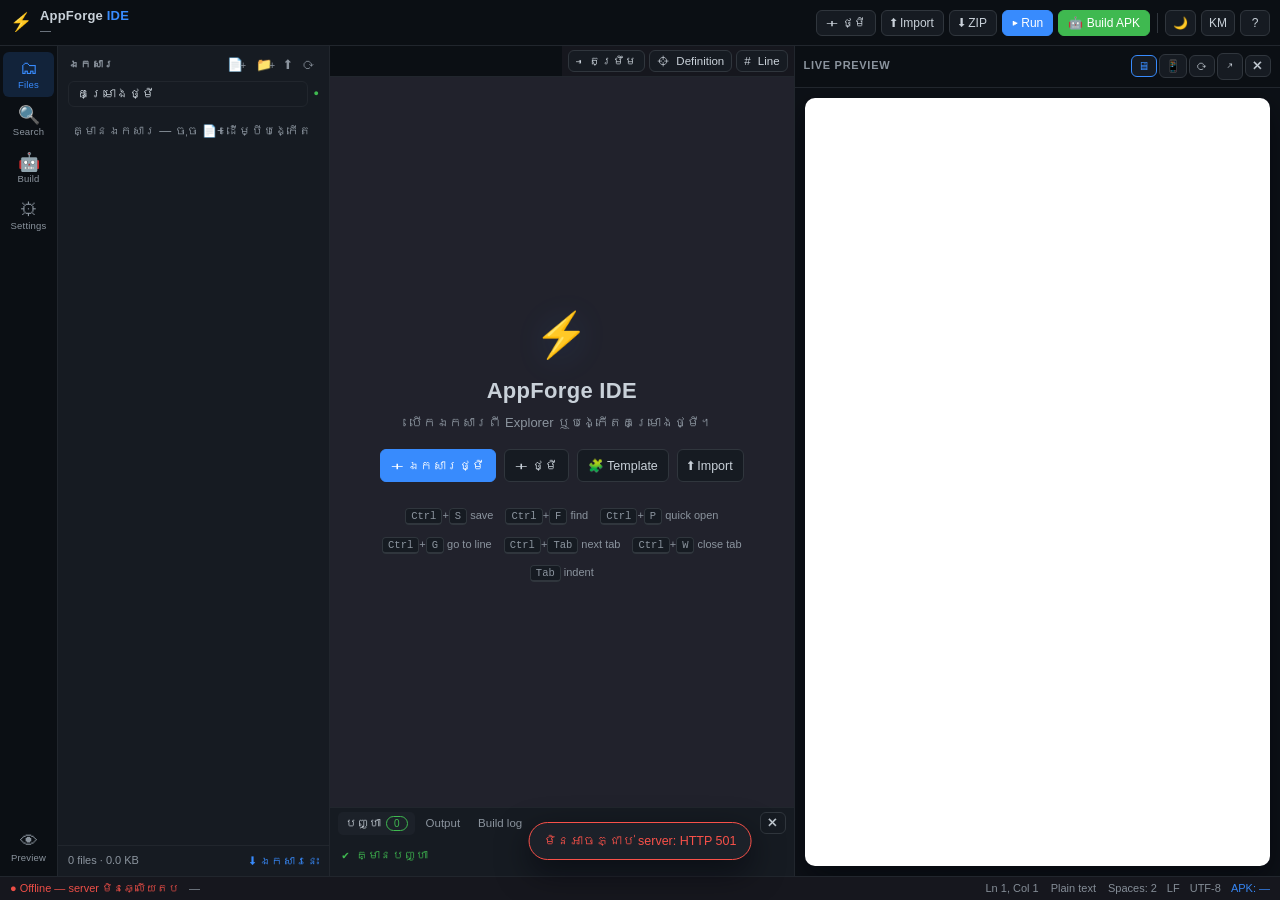
==== commit a96c2677: "Give the code area a cleaner, native-IDE look Dark editor slab with a quieter palette, file-type bad" ====
--- a/app-forge/public/ide/index.html
+++ b/app-forge/public/ide/index.html
@@ -223,9 +223,9 @@
       <div class="tabs-row">
         <div class="tabs" id="tabs"></div>
         <div class="tab-tools">
-          <button id="btnFormat" class="btn sm" title="Auto-indent / format">⇥ តម្រឹម</button>
-          <button id="btnGotoDef" class="btn sm" title="Go to definition">⌖ Definition</button>
-          <button id="btnGotoLine" class="btn sm" title="Go to line (Ctrl+G)"># Line</button>
+          <button id="btnFormat" class="btn sm" title="Auto-indent / format">⇥<span class="btn-lbl"> តម្រឹម</span></button>
+          <button id="btnGotoDef" class="btn sm" title="Go to definition">⌖<span class="btn-lbl"> Definition</span></button>
+          <button id="btnGotoLine" class="btn sm" title="Go to line (Ctrl+G)">#<span class="btn-lbl"> Line</span></button>
         </div>
       </div>
 
@@ -255,6 +255,7 @@
           <div class="foldgutter" id="foldGutter" aria-hidden="true"></div>
           <div class="gutter" id="gutter" aria-hidden="true"></div>
           <div class="code-wrap" id="codeWrap">
+            <div class="curline" id="curLine" aria-hidden="true" hidden></div>
             <pre class="highlight" id="highlight" aria-hidden="true"><code id="hlCode"></code></pre>
             <textarea id="code" class="code" spellcheck="false" autocomplete="off"
               autocapitalize="off" autocorrect="off" wrap="off" aria-label="Code editor"></textarea>
--- a/app-forge/public/ide/ide.css
+++ b/app-forge/public/ide/ide.css
@@ -471,3 +471,98 @@
 .foldgutter { display: none; }
 .editor.has-folds .foldgutter { display: block; }
 .out .engine { color: var(--text-dim); font-size: 10.5px; letter-spacing: .2px; margin-bottom: 6px; }
+
+/* ────────────────────── clean code surface (dark) ────────────────────────
+   The writing area gets its own quieter palette: a flat editor slab, numbered
+   gutter, file-type badges in the tab strip and a highlighted current line. */
+
+html[data-theme="dark"] {
+  --editor: #21222C;
+  --editor-tabbar: #16171E;
+  --editor-gutter: #1B1C25;
+  --gutter-text: #5A5E76;
+  --line-hl: rgba(139, 233, 253, .055);
+  --tok-key: #8BE9FD;
+  --tok-str: #F1FA8C;
+  --tok-num: #BD93F9;
+  --tok-com: #6272A4;
+  --tok-tag: #FF79C6;
+  --tok-attr: #50FA7B;
+  --tok-fn: #8BE9FD;
+  --tok-var: #FFB86C;
+}
+html[data-theme="light"] {
+  --editor-tabbar: #EDF0F4;
+  --editor-gutter: #F6F8FA;
+  --gutter-text: #97A0AB;
+  --line-hl: rgba(9, 105, 218, .055);
+}
+
+/* tab strip: flat, with a coloured badge per file type */
+.tabs-row { background: var(--editor-tabbar); }
+html[data-theme="dark"] .tabs-row { border-bottom: 1px solid var(--border); }
+.tabs { padding: 0 4px; gap: 0; }
+.tab-item {
+  background: transparent; border-right: 0; border-radius: 7px 7px 0 0;
+  margin: 4px 2px 0; padding: 6px 9px; gap: 7px; font-size: 12px; color: var(--text-dim);
+}
+.tab-item:hover { background: var(--panel); color: var(--text); }
+.tab-item.on { background: var(--editor); color: var(--text); box-shadow: inset 0 -2px 0 var(--accent); }
+.tab-item .ti {
+  font: 700 8.5px/1.5 var(--mono); letter-spacing: .3px; padding: 0 4px; border-radius: 4px;
+  background: #3A3D4D; color: #E6E6F0; flex: 0 0 auto; min-width: 16px; text-align: center;
+}
+.tab-item .ti.js { background: #F7DF1E; color: #1B1C25; }
+.tab-item .ti.jsx { background: #61DAFB; color: #0B2A33; }
+.tab-item .ti.ts { background: #3178C6; color: #fff; }
+.tab-item .ti.html { background: #E44D26; color: #fff; }
+.tab-item .ti.css { background: #2D6FE0; color: #fff; }
+.tab-item .ti.json { background: #6B7280; color: #fff; }
+.tab-item .ti.java { background: #E76F00; color: #fff; }
+.tab-item .ti.kt { background: #A97BFF; color: #14121E; }
+.tab-item .ti.xml { background: #4FA3F7; color: #08243C; }
+.tab-item .ti.md { background: #9AA4B2; color: #14161B; }
+.tab-item .ti.py { background: #3776AB; color: #FFD43B; }
+.tab-item .ti.gradle { background: #0BA5A5; color: #04211F; }
+.tab-item .ti.sh { background: #4EAA25; color: #04210A; }
+.tab-item .ti.yml { background: #CB171E; color: #fff; }
+.tab-item .ti.sql { background: #00758F; color: #fff; }
+.tab-item .ti.c { background: #659AD2; color: #0E2740; }
+.tab-item .ti.cpp { background: #00599C; color: #fff; }
+.tab-item .ti.rs { background: #DEA584; color: #2A1608; }
+.tab-item .ti.go { background: #00ADD8; color: #04222B; }
+.tab-item .ti.swift { background: #F05138; color: #fff; }
+.tab-item .ti.php { background: #777BB4; color: #fff; }
+.tab-item .ti.dart { background: #0175C2; color: #fff; }
+.tab-item .ti.img { background: #8B5CF6; color: #fff; }
+.tab-item .tx { margin-left: 2px; opacity: .55; }
+.tab-item.on .tx { opacity: 1; }
+
+/* editor body: roomier lines, quiet gutter, current-line band */
+.code-wrap { background: var(--editor); }
+.gutter {
+  min-width: 44px; padding: 12px 8px 80px 10px; color: var(--gutter-text);
+  background: var(--editor-gutter); border-right: 1px solid var(--border);
+}
+.highlight, .code { font-size: 13.5px; line-height: 1.7; padding: 12px 18px 80px 6px; }
+.curline {
+  position: absolute; left: 0; right: 0; pointer-events: none; z-index: 0;
+  background: var(--line-hl); box-shadow: inset 2px 0 0 rgba(139, 233, 253, .45);
+}
+html[data-theme="light"] .curline { box-shadow: inset 2px 0 0 rgba(9, 105, 218, .45); }
+.highlight { z-index: 1; }
+.code { z-index: 2; }
+
+/* status bar: dark strip instead of the loud accent band */
+html[data-theme="dark"] .status {
+  background: var(--editor-tabbar); color: var(--text-dim); border-top: 1px solid var(--border);
+}
+html[data-theme="dark"] .status #stBuild { color: var(--accent); }
+.tab-tools .btn-lbl { margin-left: 4px; }
+@media (max-width: 900px) {
+  .tab-tools { padding: 3px 4px; gap: 2px; }
+  .tab-tools .btn { padding: 4px 6px; }
+  .tab-tools .btn-lbl { display: none; }
+  .gutter { min-width: 34px; padding: 12px 6px 60px 6px; }
+  .highlight, .code { font-size: 13px; padding: 12px 12px 60px 4px; }
+}
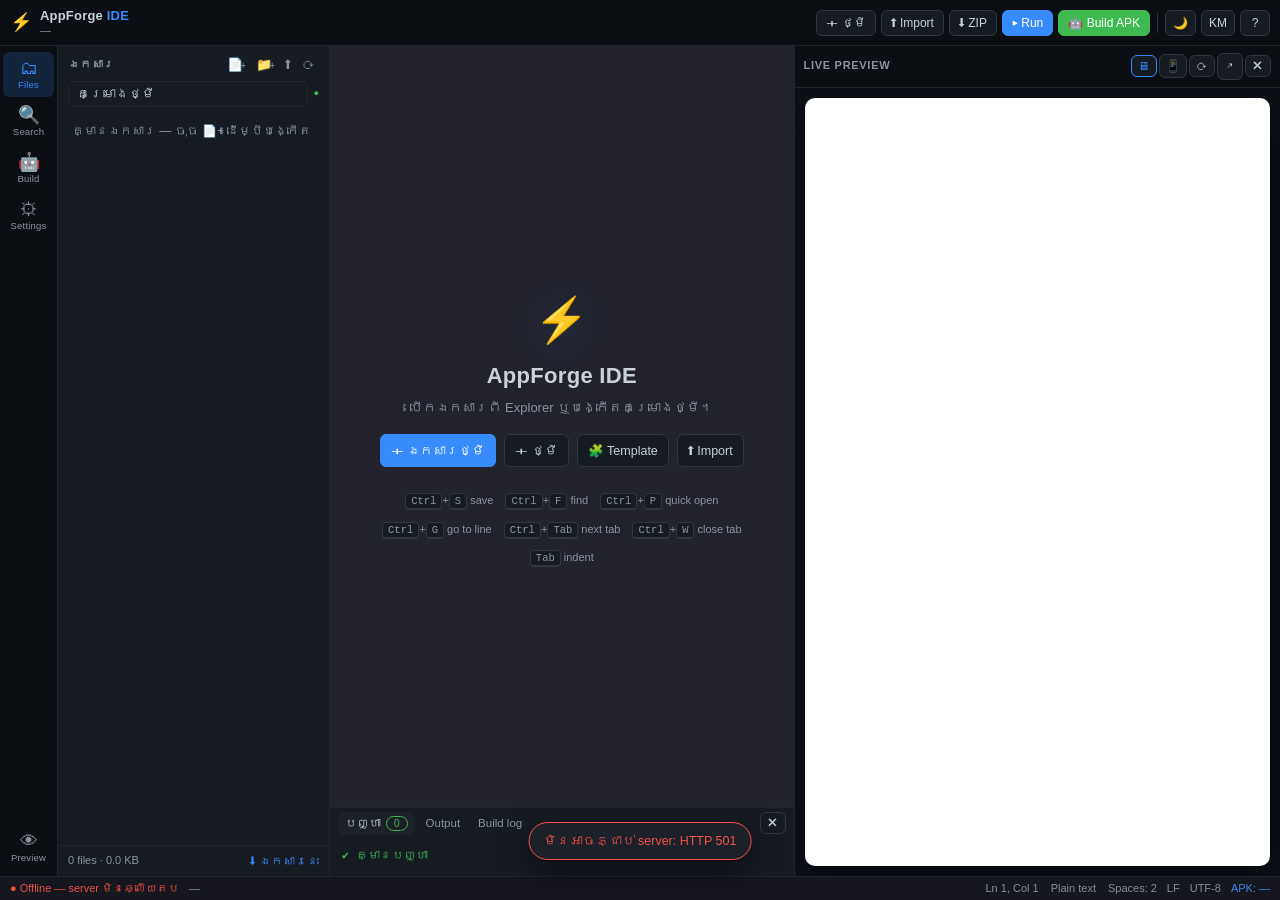
==== commit 5ab8b74d: "Remove the format/go-to-definition/line buttons from the tab strip They crowded the tab bar, especia" ====
--- a/app-forge/public/ide/index.html
+++ b/app-forge/public/ide/index.html
@@ -222,11 +222,6 @@
     <main class="main" id="main">
       <div class="tabs-row">
         <div class="tabs" id="tabs"></div>
-        <div class="tab-tools">
-          <button id="btnFormat" class="btn sm" title="Auto-indent / format">⇥<span class="btn-lbl"> តម្រឹម</span></button>
-          <button id="btnGotoDef" class="btn sm" title="Go to definition">⌖<span class="btn-lbl"> Definition</span></button>
-          <button id="btnGotoLine" class="btn sm" title="Go to line (Ctrl+G)">#<span class="btn-lbl"> Line</span></button>
-        </div>
       </div>
 
       <div class="editor-shell" id="editorShell">
--- a/app-forge/public/ide/ide.css
+++ b/app-forge/public/ide/ide.css
@@ -435,8 +435,6 @@
 /* ── editor toolbar, autocomplete list ─────────────────────────────────── */
 .tabs-row { display: flex; align-items: stretch; background: var(--bg-2); border-bottom: 1px solid var(--border); }
 .tabs-row .tabs { flex: 1 1 auto; border-bottom: 0; min-width: 0; }
-.tab-tools { display: flex; align-items: center; gap: 4px; padding: 4px 6px; flex: 0 0 auto; }
-.tab-tools .btn { white-space: nowrap; }
 .ac {
   position: absolute; z-index: 60; min-width: 190px; max-width: 320px; max-height: 44vh;
   overflow: auto; background: var(--panel); border: 1px solid var(--border);
@@ -558,11 +556,7 @@
   background: var(--editor-tabbar); color: var(--text-dim); border-top: 1px solid var(--border);
 }
 html[data-theme="dark"] .status #stBuild { color: var(--accent); }
-.tab-tools .btn-lbl { margin-left: 4px; }
 @media (max-width: 900px) {
-  .tab-tools { padding: 3px 4px; gap: 2px; }
-  .tab-tools .btn { padding: 4px 6px; }
-  .tab-tools .btn-lbl { display: none; }
   .gutter { min-width: 34px; padding: 12px 6px 60px 6px; }
   .highlight, .code { font-size: 13px; padding: 12px 12px 60px 4px; }
 }
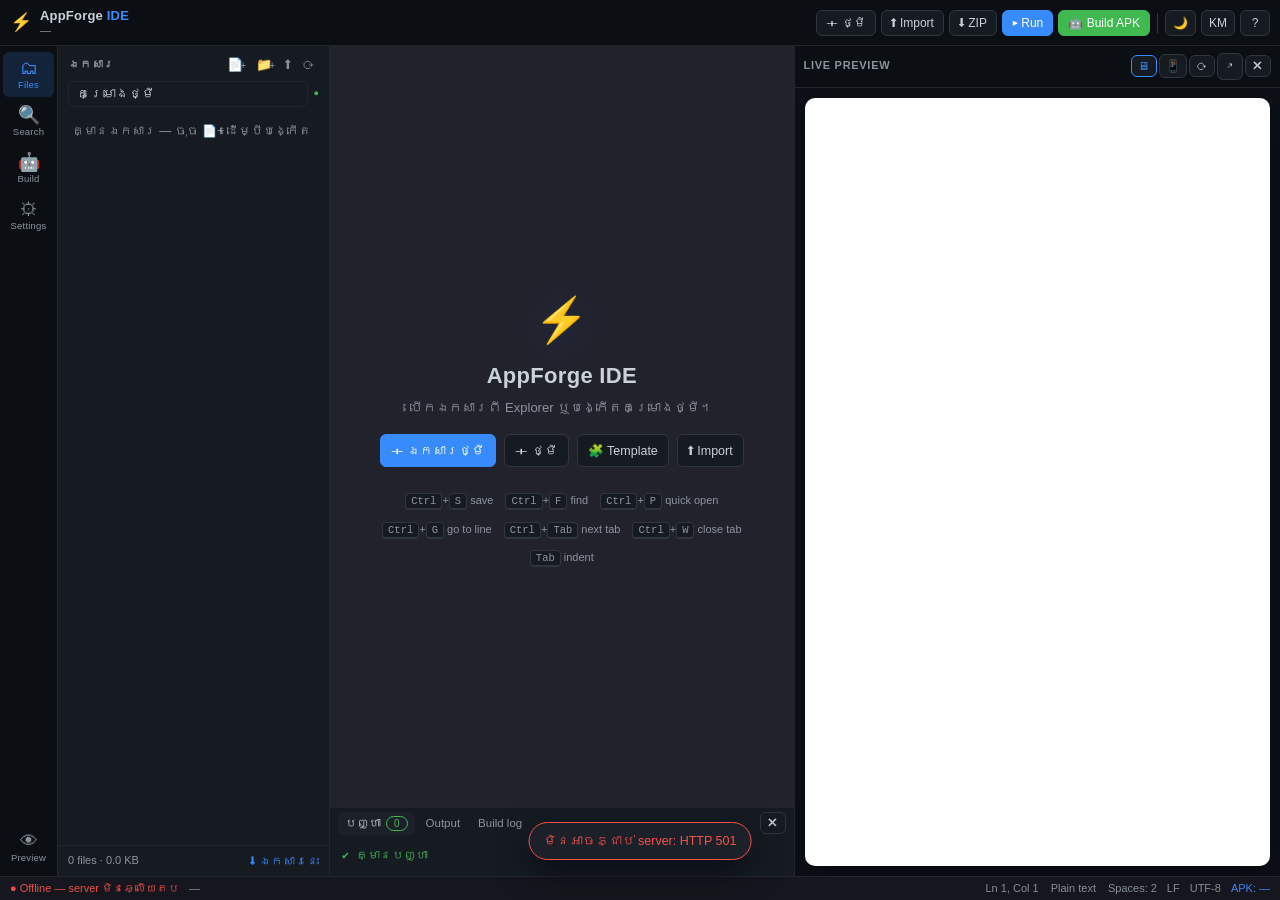
==== commit 554a07b7: "Add an AI Phone template that drives the phone through Groq. A floating AI panel, an accessibility s" ====
--- a/app-forge/public/ide/index.html
+++ b/app-forge/public/ide/index.html
@@ -339,6 +339,7 @@
 <input type="file" id="zipInput" accept=".zip,application/zip" hidden />
 <div class="toast" id="toast" hidden></div>
 
+<script src="../agent.js"></script>
 <script src="../gen.js"></script>
 <script src="./editor.js"></script>
 <script src="./ide.js"></script>
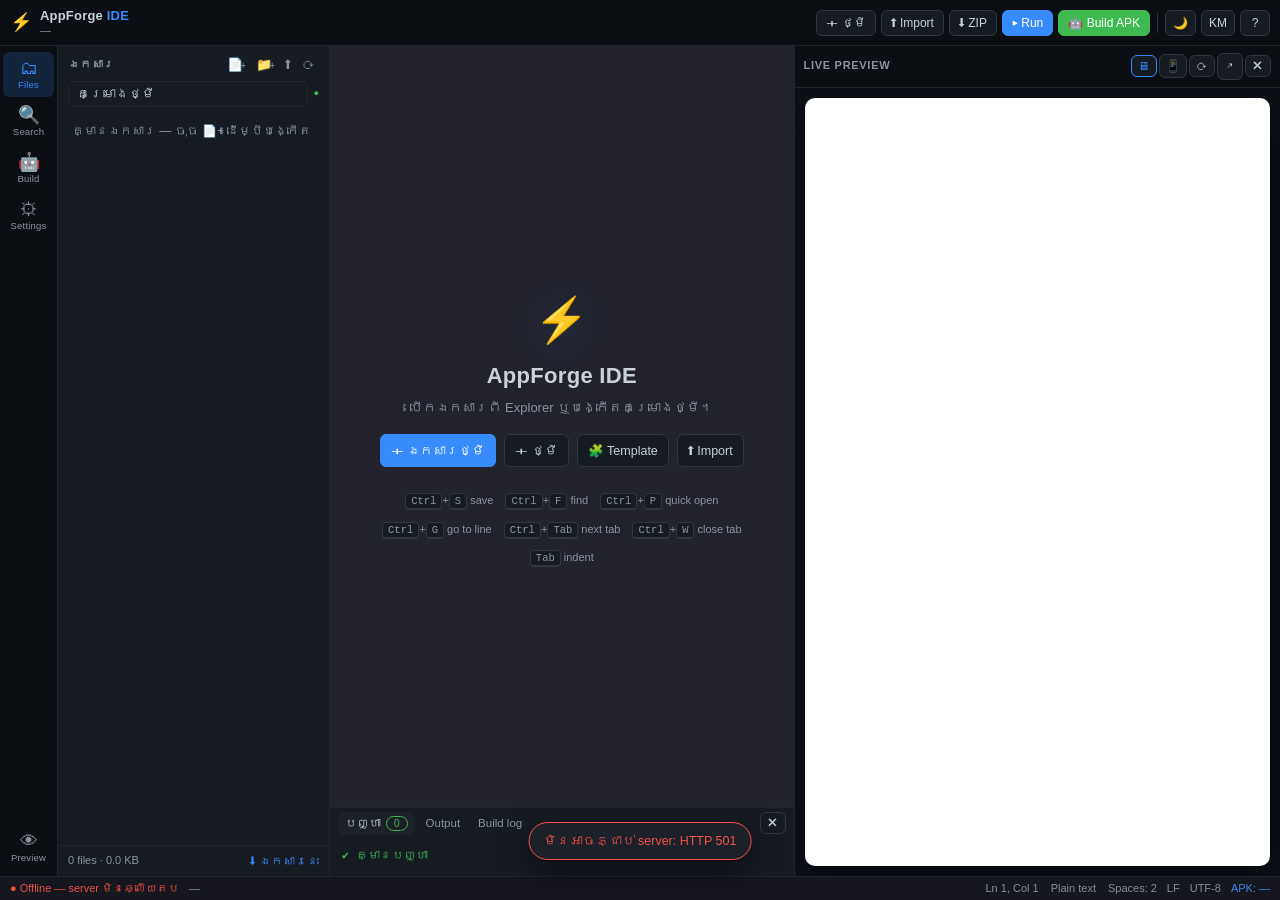
==== commit 563d3917: "Let the AI Phone template chat and act on the screen. The panel keeps the conversation, the model an" ====
--- a/app-forge/public/ide/index.html
+++ b/app-forge/public/ide/index.html
@@ -340,6 +340,7 @@
 <div class="toast" id="toast" hidden></div>
 
 <script src="../agent.js"></script>
+<script src="../agentui.js"></script>
 <script src="../gen.js"></script>
 <script src="./editor.js"></script>
 <script src="./ide.js"></script>
